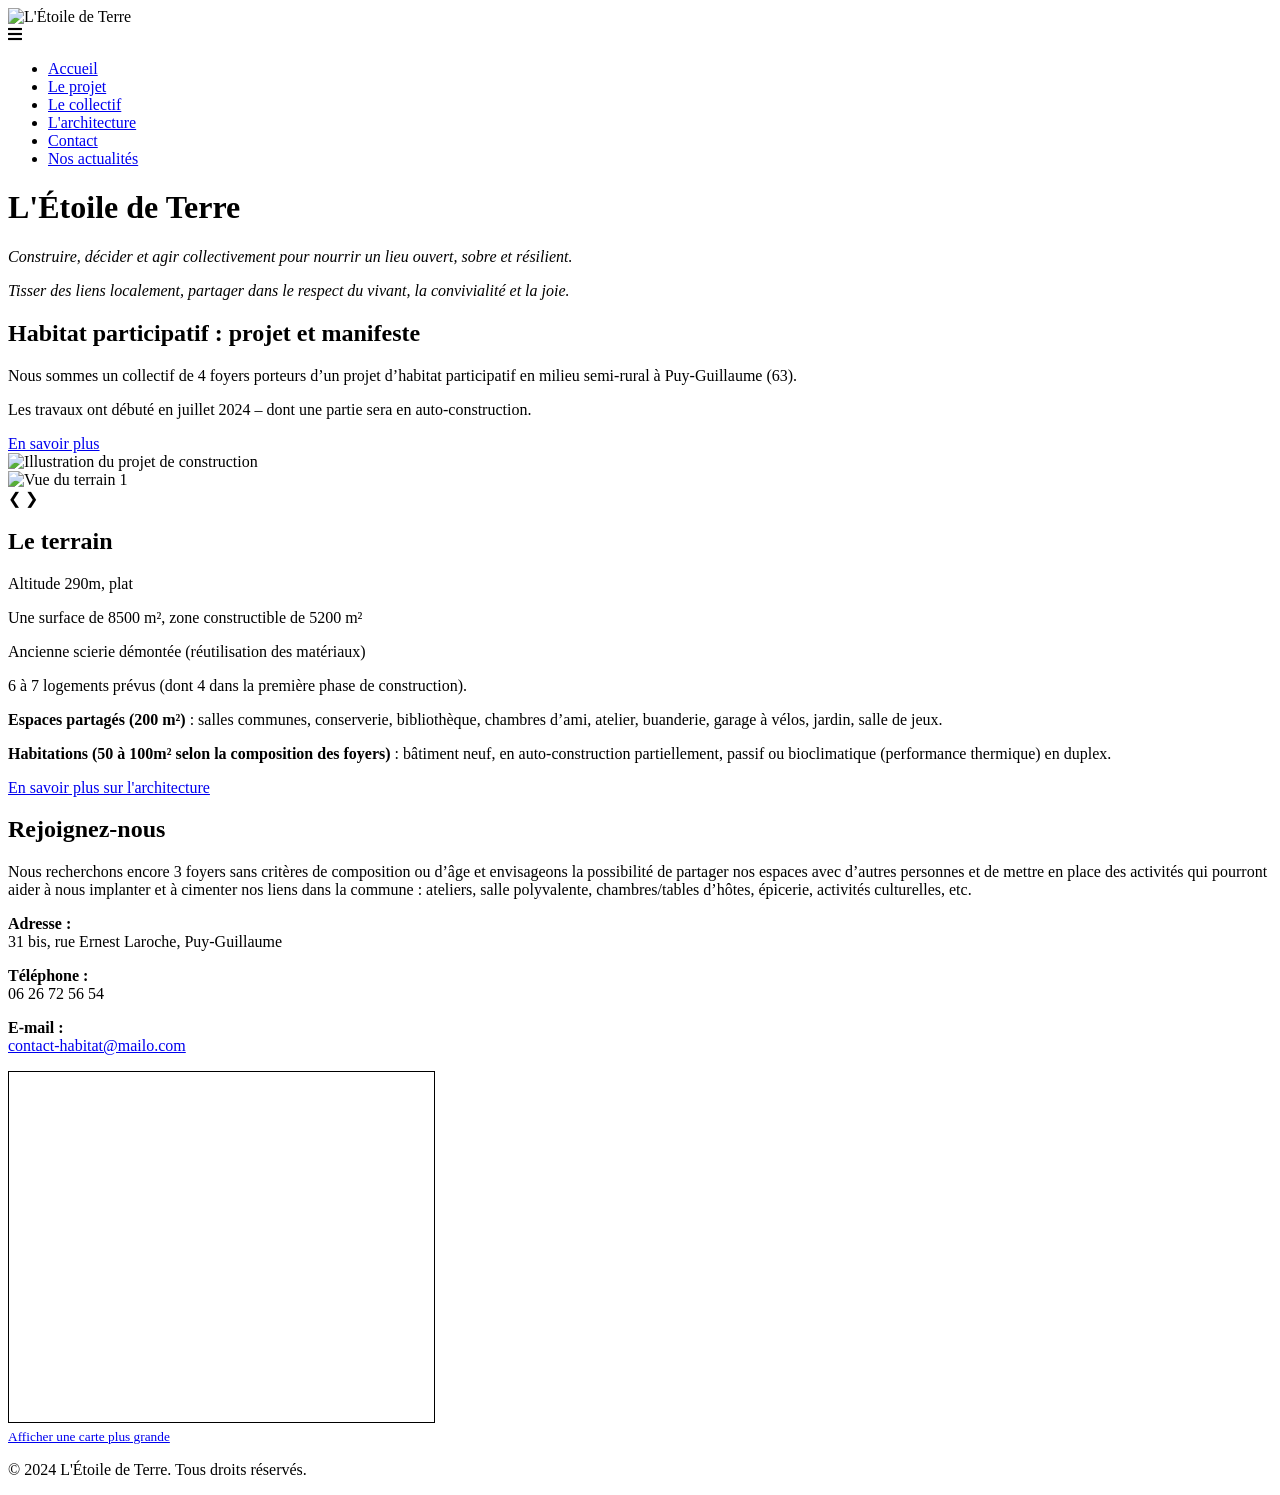
==== index.html @ 8d04c7c5 "Correct italics markup in hero section" ====
<!DOCTYPE html>
<html lang="fr">
<head>
    <meta charset="UTF-8">
    <meta name="viewport" content="width=device-width, initial-scale=1.0">
    <title>L'Étoile de Terre</title>
    <link rel="stylesheet" href="styles.css">
    <link rel="icon" href="favicon.ico">
    <link rel="stylesheet" href="https://cdnjs.cloudflare.com/ajax/libs/font-awesome/5.15.4/css/all.min.css">
        <link href="https://fonts.googleapis.com/css2?family=Nunito:wght@400;700&display=swap" rel="stylesheet">

</head>
<body>
    <!-- Navigation -->
    <nav>
        <div class="logo">
            <img src="./images/logoedt.png" alt="L'Étoile de Terre">
        </div>
        <div class="menu-toggle" id="menu-toggle">
            <i class="fas fa-bars"></i>
        </div>
        <ul class="menu" id="menu">
            <li><a href="index.html">Accueil</a></li>
            <li><a href="projet.html">Le projet</a></li>
            <li><a href="collectif.html">Le collectif</a></li>
            <li><a href="architecture.html">L'architecture</a></li>
            <li><a href="#contact">Contact</a></li>
            <li><a href="https://us21.campaign-archive.com/home/?u=14c9bcc99f8c0db23cc598723&id=d79662e79e">Nos actualités</a></li>
        </ul>
    </nav>

    <!-- Section d'accueil -->
    <header class="hero">
        <div class="hero-text">
            <h1>L'Étoile de Terre</h1>
            <p><i>Construire, décider et agir collectivement pour nourrir un lieu ouvert, sobre et résilient.</i></p>
            <p><i>Tisser des liens localement, partager dans le respect du vivant, la convivialité et la joie.</i></p>
        </div>
    </header>

    <!-- Nouvelle Section "Projet et Manifeste" -->
    <section id="projet-manifeste" class="projet-manifeste-section">
        <div class="container">
            <div class="project-info">
                <h2>Habitat participatif : projet et manifeste</h2>
                <p>Nous sommes un collectif de 4 foyers porteurs d’un projet d’habitat participatif en milieu semi-rural à Puy-Guillaume (63).</p>
                <p>Les travaux ont débuté en juillet 2024 – dont une partie sera en auto-construction.</p>
                <a href="projet.html" class="btn">En savoir plus</a>
            </div>
            <div class="project-image">
                <img src="./images/habitat.webp" alt="Illustration du projet de construction">
            </div>
        </div>
    </section>

    <!-- Section sur le terrain -->
    <section id="terrain" class="terrain-section">
        <div class="container terrain-content">
            <div class="image-carousel">
                <div class="carousel">
                    <img src="./images/terrain1.jpeg" alt="Vue du terrain 1">
                    <img src="./images/terrain2.jpeg" alt="Vue du terrain 2">
                    <img src="./images/terrain3.jpeg" alt="Vue du terrain 3">
                    <img src="./images/terrain4.jpeg" alt="Vue du terrain 4">
                </div>
                <div class="carousel-controls">
                    <span class="prev">&#10094;</span>
                    <span class="next">&#10095;</span>
                </div>
            </div>
            <div class="terrain-description">
                <h2>Le terrain</h2>
                <p>Altitude 290m, plat</p>
                <p>Une surface de 8500 m², zone constructible de 5200 m²</p>
                <p>Ancienne scierie démontée (réutilisation des matériaux)</p>
                <p>6 à 7 logements prévus (dont 4 dans la première phase de construction).</p>
                <p><strong>Espaces partagés (200 m²)</strong> : salles communes, conserverie, bibliothèque, chambres d’ami, atelier, buanderie, garage à vélos, jardin, salle de jeux.</p>
                <p><strong>Habitations (50 à 100m² selon la composition des foyers)</strong> : bâtiment neuf, en auto-construction partiellement, passif ou bioclimatique (performance thermique) en duplex.</p>
                <a href="architecture.html" class="btn">En savoir plus sur l'architecture</a>
            </div>
        </div>
    </section>

    <!-- Section pour rejoindre le projet -->
    <section id="contact" class="contact-section">
        <div class="container contact-content">
            <div class="contact-text">
                <h2>Rejoignez-nous</h2>
                <p>Nous recherchons encore 3 foyers sans critères de composition ou d’âge et envisageons la possibilité de partager nos espaces avec d’autres personnes et de mettre en place des activités qui pourront aider à nous implanter et à cimenter nos liens dans la commune : ateliers, salle polyvalente, chambres/tables d’hôtes, épicerie, activités culturelles, etc.</p>
                <p><strong>Adresse :</strong><br>31 bis, rue Ernest Laroche, Puy-Guillaume</p>
                <p><strong>Téléphone :</strong><br>06 26 72 56 54</p>
                <p><strong>E-mail :</strong><br><a href="mailto:contact-habitat@mailo.com">contact-habitat@mailo.com</a></p>
            </div>
            <div class="contact-map">
            
                <div style="width: 100%"><iframe width="425" height="350" src="https://www.openstreetmap.org/export/embed.html?bbox=3.4685039520263676%2C45.95470027265432%2C3.4993171691894536%2C45.97140585856473&amp;layer=mapnik&amp;marker=45.96305369527982%2C3.48391056060791" style="border: 1px solid black"></iframe><br/><small><a href="https://www.openstreetmap.org/?mlat=45.96305&amp;mlon=3.48391#map=15/45.96305/3.48391">Afficher une carte plus grande</a></small>
                </div>
            </div>
        </div>
    </section>

    <!-- Footer -->
    <footer>
        <div class="footer">
            <p>© 2024 L'Étoile de Terre. Tous droits réservés.</p>
        </div>
    </footer>

    <!-- Script pour le carrousel -->
    <script>
        let slideIndex = 0;
        showSlides();

        function showSlides() {
            let i;
            let slides = document.getElementsByClassName("carousel")[0].children;
            for (i = 0; i < slides.length; i++) {
                slides[i].style.display = "none";
            }
            slideIndex++;
            if (slideIndex > slides.length) {slideIndex = 1}
            slides[slideIndex-1].style.display = "block";
            setTimeout(showSlides, 4000); // Change image every 4 seconds
        }

        document.querySelector('.prev').addEventListener('click', () => changeSlide(-1));
        document.querySelector('.next').addEventListener('click', () => changeSlide(1));

        function changeSlide(n) {
            slideIndex += n;
            showSlides();
        }

        // Menu responsive
        const menuToggle = document.getElementById('menu-toggle');
        const menu = document.getElementById('menu');

        menuToggle.addEventListener('click', () => {
            menu.classList.toggle('active');
            const icon = menuToggle.querySelector('i');
            icon.classList.toggle('fa-bars');
            icon.classList.toggle('fa-times');
        });
    </script>
</body>
</html>
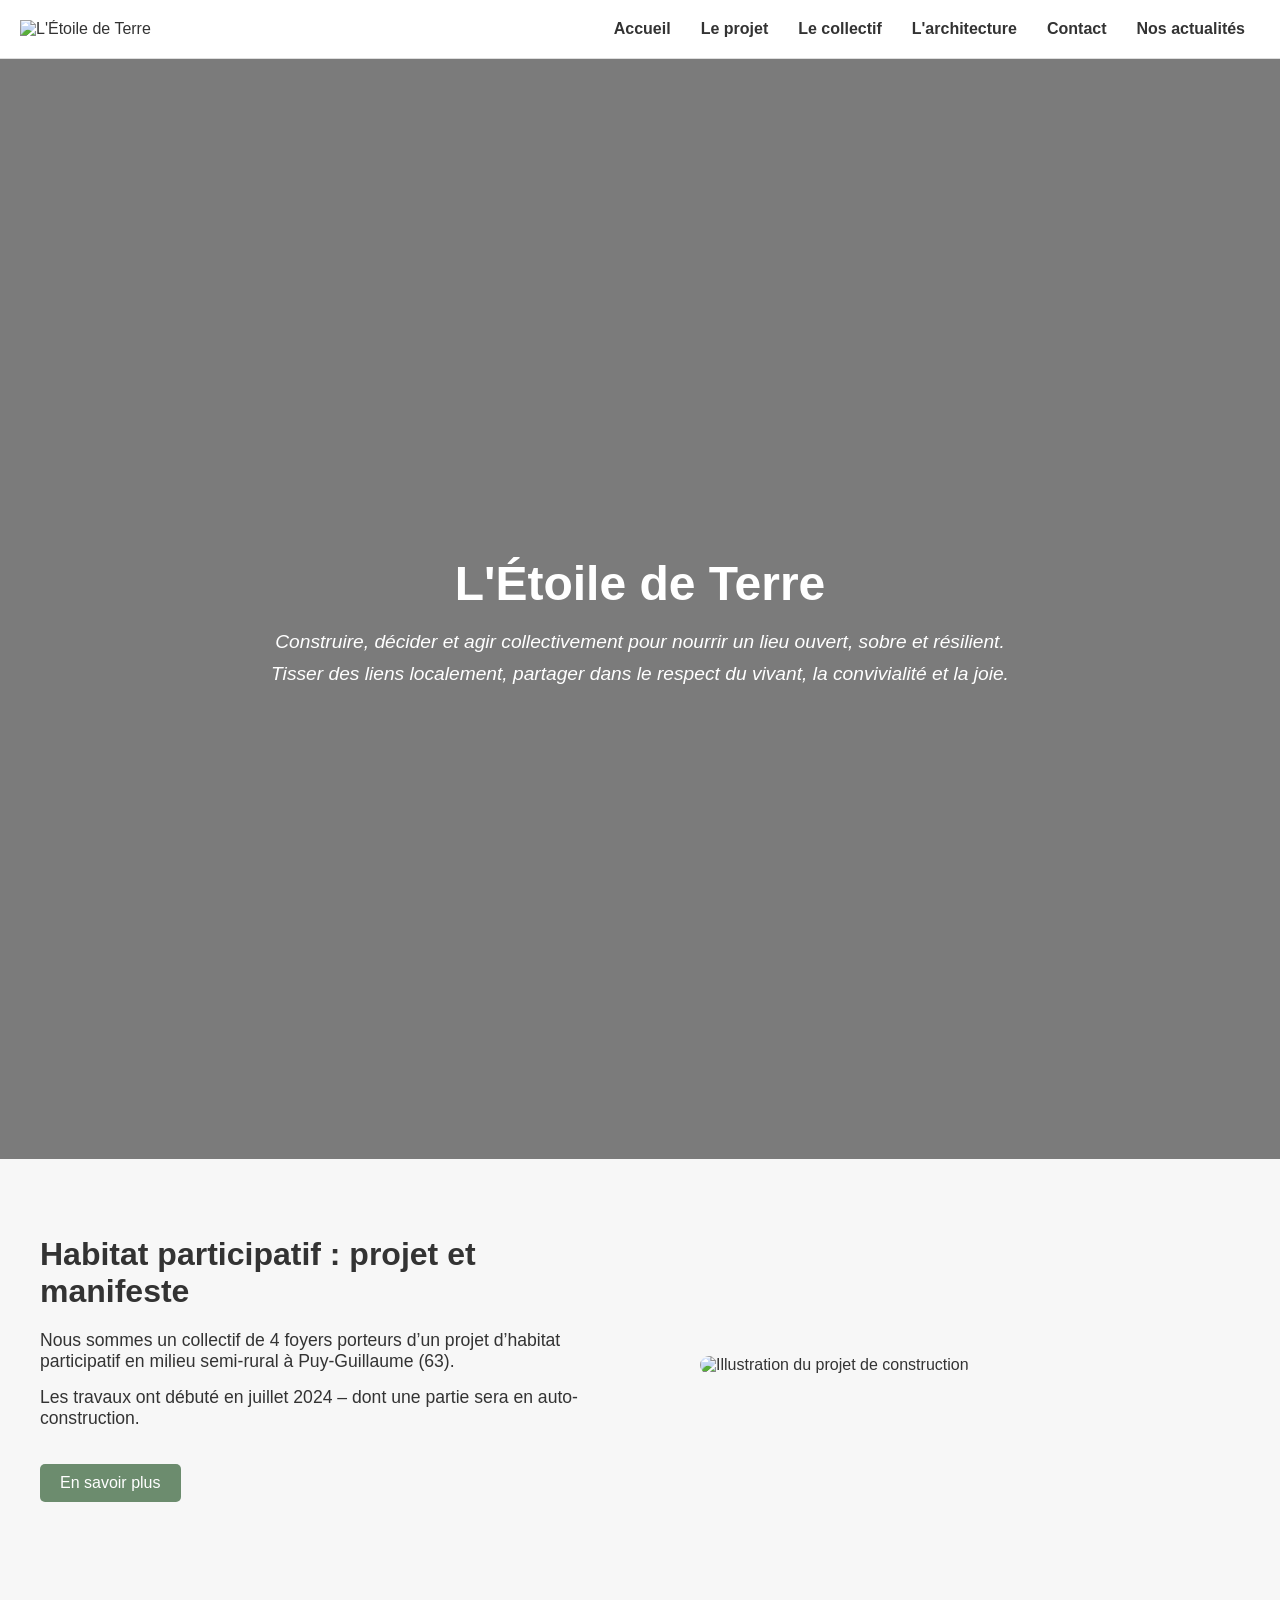
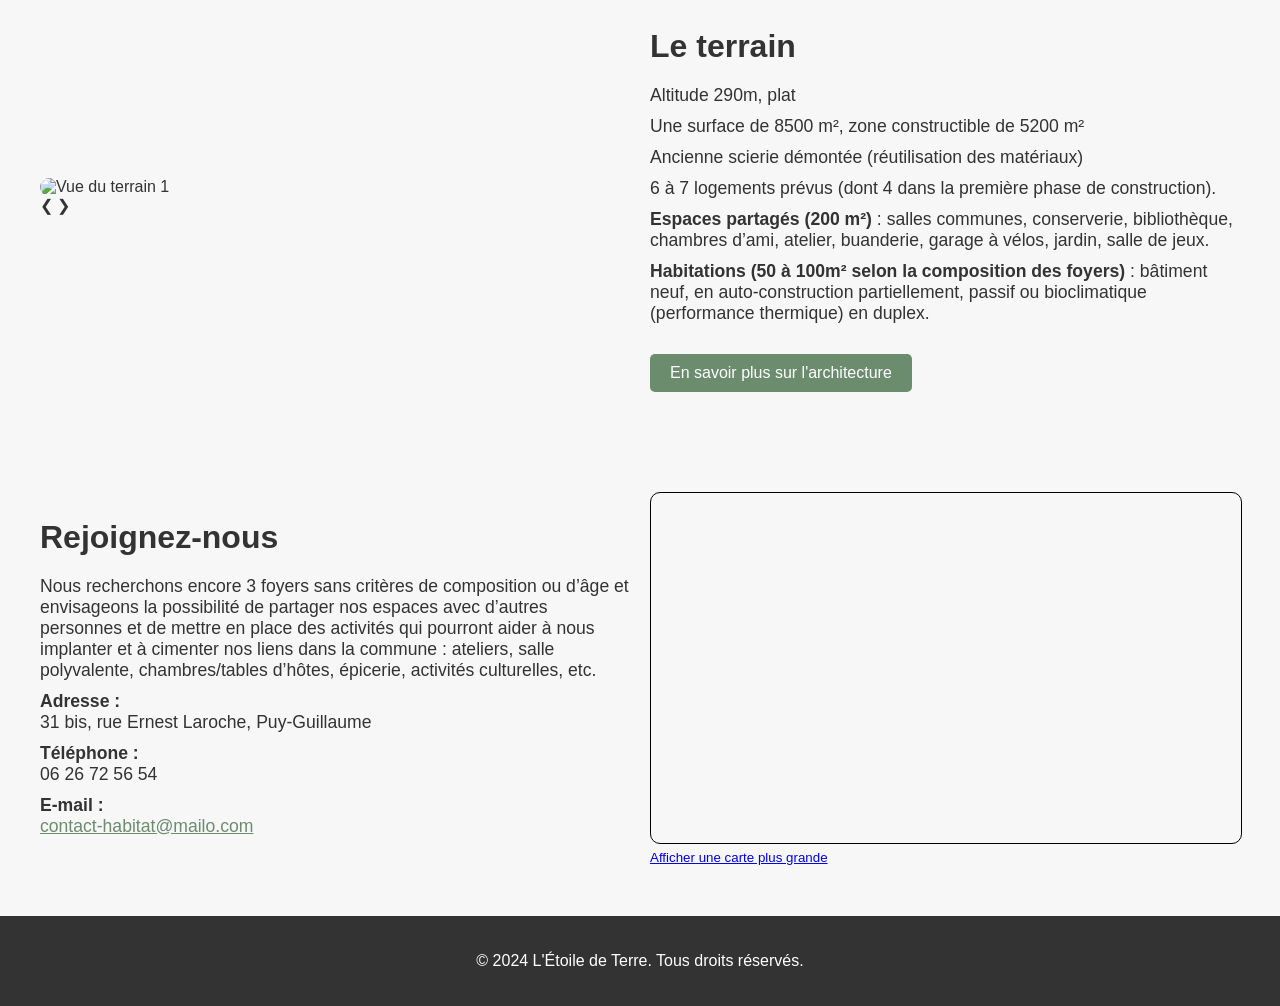
==== commit 7249710d: "Prevent double increment on manual slides" ====
--- a/index.html
+++ b/index.html
@@ -107,29 +107,42 @@
     </footer>
 
     <!-- Script pour le carrousel -->
-    <script>
-        let slideIndex = 0;
-        showSlides();
-
-        function showSlides() {
-            let i;
-            let slides = document.getElementsByClassName("carousel")[0].children;
-            for (i = 0; i < slides.length; i++) {
-                slides[i].style.display = "none";
-            }
-            slideIndex++;
-            if (slideIndex > slides.length) {slideIndex = 1}
-            slides[slideIndex-1].style.display = "block";
-            setTimeout(showSlides, 4000); // Change image every 4 seconds
-        }
+    <script>
+        let slideIndex = 0;
+        let slideTimeout;
+        showSlides();
+
+        function showSlides(advance = true) {
+            const slides = document.getElementsByClassName("carousel")[0].children;
+            for (let i = 0; i < slides.length; i++) {
+                slides[i].style.display = "none";
+            }
+
+            if (advance) {
+                slideIndex++;
+            }
+
+            if (slideIndex > slides.length) {
+                slideIndex = 1;
+            }
+
+            if (slideIndex < 1) {
+                slideIndex = slides.length;
+            }
+
+            slides[slideIndex - 1].style.display = "block";
+
+            clearTimeout(slideTimeout);
+            slideTimeout = setTimeout(() => showSlides(true), 4000); // Change image every 4 seconds
+        }
 
         document.querySelector('.prev').addEventListener('click', () => changeSlide(-1));
         document.querySelector('.next').addEventListener('click', () => changeSlide(1));
 
-        function changeSlide(n) {
-            slideIndex += n;
-            showSlides();
-        }
+        function changeSlide(n) {
+            slideIndex += n;
+            showSlides(false);
+        }
 
         // Menu responsive
         const menuToggle = document.getElementById('menu-toggle');
--- a/styles.css
+++ b/styles.css
@@ -0,0 +1,475 @@
+/* Global Styles */
+body {
+    font-family: 'Nunito', sans-serif;
+    margin: 0;
+    padding: 0;
+    background-color: #f7f7f7;
+    color: #333;
+}
+
+h1, h2, h3, h4, h5, h6 {
+    font-weight: 700; /* Applique un poids plus épais pour les titres */
+}
+p {
+    font-weight: 400; /* Applique un poids normal pour les paragraphes */
+}
+
+/* Navigation Styles */
+nav {
+    display: flex;
+    justify-content: space-between;
+    align-items: center;
+    background-color: #fff;
+    padding: 20px;
+    border-bottom: 1px solid #ddd;
+}
+
+.logo img {
+    height: 50px;
+}
+
+.menu {
+    list-style: none;
+    display: flex;
+    margin: 0;
+    padding: 0;
+}
+
+.menu li {
+    margin: 0 15px;
+}
+
+.menu a {
+    text-decoration: none;
+    color: #333;
+    font-weight: bold;
+}
+
+.menu-toggle {
+    display: none;
+    font-size: 1.5em;
+    cursor: pointer;
+}
+
+/* Menu Responsive */
+.menu {
+    display: flex;
+    flex-direction: row; /* Menu en ligne sur les écrans larges */
+}
+
+.menu.active {
+    display: flex;
+    flex-direction: column;
+    position: absolute;
+    top: 70px;
+    left: 0;
+    width: 100%;
+    background-color: #fff;
+    border-top: 1px solid #ddd;
+    z-index: 100;
+}
+
+.menu li {
+    margin: 0 15px;
+}
+
+/* Hero Section */
+.hero {
+    background-image: url('./images/terrain4.jpeg'); /* Remplace 'hero-background.jpg' par le nom de ton image */
+    background-size: cover; /* Couvre toute la section */
+    background-position: center; /* Centre l'image */
+    background-attachment: fixed; /* Rend l'image de fond fixe */
+    position: relative; /* Crée un contexte pour le fond opaque */
+    padding: 100px 20px;
+    color: #fff;
+    text-align: center;
+    height: 100vh; /* Prend la hauteur de la fenêtre */
+    display: flex; /* Centre le contenu */
+    justify-content: center;
+    align-items: center;
+}
+
+/* Ajout d'un fond opaque derrière le texte */
+.hero::before {
+    content: '';
+    position: absolute;
+    top: 0;
+    left: 0;
+    width: 100%;
+    height: 100%;
+    background: rgba(0, 0, 0, 0.5); /* Ajoute un fond noir avec une opacité de 0.4 */
+    z-index: 1;
+}
+
+/* Style pour le texte du header */
+.hero-text {
+    position: relative; /* Assure que le texte est au-dessus du fond opaque */
+    z-index: 2;
+}
+
+.hero-text h1 {
+    font-size: 3em;
+    margin-bottom: 20px;
+}
+
+.hero-text p {
+    font-size: 1.2em;
+    margin: 10px 0;
+}
+
+/* Projet et Manifeste Section */
+.projet-manifeste-section {
+    padding: 50px 20px;
+    display: flex;
+    justify-content: space-between;
+    align-items: center;
+    max-width: 1200px;
+    margin: 0 auto; /* Centrer la section */
+    flex-wrap: wrap; /* Permet de passer en colonne sur petits écrans */
+}
+
+.container {
+    display: flex; /* Flexbox pour le conteneur parent */
+    flex-wrap: wrap; /* Permet de passer en colonne sur petits écrans */
+    justify-content: space-between; /* Espace entre les sections */
+    align-items: center;
+    width: 100%;
+}
+
+.project-info {
+    flex: 1; /* Prend 50% de l'espace disponible */
+    max-width: 45%; /* Limite la largeur de la section */
+    margin-right: 20px; /* Espacement entre le texte et l'image */
+    text-align: left;
+}
+
+.project-info h2 {
+    font-size: 2em;
+    margin-bottom: 20px;
+}
+
+.project-info p {
+    font-size: 1.1em;
+    margin: 15px 0;
+}
+
+.project-info .btn {
+    display: inline-block;
+    background-color: #6c8c6e;
+    color: #fff;
+    padding: 10px 20px;
+    text-decoration: none;
+    border-radius: 5px;
+    margin-top: 20px;
+}
+
+.project-image {
+    flex: 1; /* Prend 50% de l'espace disponible */
+    max-width: 45%; /* Limite la largeur de l'image */
+    margin-top: 20px; /* Ajout d'une marge pour espacer les sections */
+}
+
+.project-image img {
+    width: 100%;
+    border-radius: 10px;
+}
+
+/* Section Terrain */
+.terrain-section {
+    padding: 50px 20px;
+    display: flex;
+    flex-direction: row;
+    justify-content: space-between;
+    align-items: center;
+    max-width: 1200px;
+    margin: 0 auto; /* Centrer la section */
+}
+
+.terrain-content {
+    display: flex;
+    justify-content: space-between;
+    align-items: center;
+    width: 100%;
+}
+
+.image-carousel {
+    flex: 1;
+    margin-right: 20px; /* Espacement entre les images et le texte */
+}
+
+.carousel img {
+    width: 100%;
+    border-radius: 10px;
+}
+
+.terrain-description {
+    flex: 1;
+}
+
+.terrain-description h2 {
+    font-size: 2em;
+    margin-bottom: 20px;
+}
+
+.terrain-description p {
+    font-size: 1.1em;
+    margin: 10px 0;
+}
+
+.terrain-description .btn {
+    display: inline-block;
+    background-color: #6c8c6e;
+    color: #fff;
+    padding: 10px 20px;
+    text-decoration: none;
+    border-radius: 5px;
+    margin-top: 20px;
+}
+
+/* Section Contact */
+.contact-section {
+    padding: 50px 20px;
+    background-color: #f7f7f7;
+    max-width: 1200px;
+    margin: 0 auto; /* Centrer la section */
+}
+
+.contact-content {
+    display: flex;
+    justify-content: space-between;
+    align-items: flex-start;
+}
+
+.contact-text {
+    flex: 1;
+    margin-right: 20px;
+}
+
+.contact-text h2 {
+    font-size: 2em;
+    margin-bottom: 20px;
+}
+
+.contact-text p {
+    font-size: 1.1em;
+    margin: 10px 0;
+}
+
+.contact-text a {
+    color: #6c8c6e;
+}
+
+.contact-map {
+    flex: 1;
+}
+
+.contact-map iframe {
+    width: 100%;
+    border: 0;
+    border-radius: 10px;
+}
+
+/* Footer */
+footer {
+    background-color: #333;
+    color: #fff;
+    text-align: center; /* Centre le texte */
+    padding: 20px 0;
+    width: 100%; /* Occupe toute la largeur */
+}
+
+/* Responsive Design */
+@media (max-width: 768px) {
+    .menu-toggle {
+        display: block; /* Affiche le bouton menu sur mobile */
+    }
+
+    .menu {
+        display: none; /* Masque le menu par défaut */
+    }
+
+    .menu.active {
+        display: flex;
+    }
+
+    .project-info,
+    .project-image,
+    .terrain-content,
+    .contact-content {
+        flex-direction: column;
+        align-items: center;
+        text-align: center;
+    }
+
+    .project-info {
+        margin: 0;
+        max-width: 100%; /* Prend toute la largeur disponible */
+    }
+
+    .project-info .btn,
+    .terrain-description .btn {
+        width: 100%;
+        max-width: 200px;
+        text-align: center;
+    }
+
+    .project-image {
+        margin-top: 20px;
+        max-width: 100%; /* Prend toute la largeur disponible */
+    }
+
+    .project-image img,
+    .carousel img,
+    .contact-map iframe {
+        max-width: 90%; /* Limite la taille de l'image */
+        margin: 20px 0;
+    }
+
+    .terrain-content,
+    .contact-content {
+        flex-direction: column;
+    }
+
+    .terrain-section,
+    .projet-manifeste-section,
+    .contact-section {
+        padding: 30px 10px;
+    }
+        .members-grid {
+        grid-template-columns: 1fr;
+    }
+
+    .member {
+        margin: 20px 0;
+    }
+    .projet-hero-image img {
+        max-width: 90%; /* Prend plus de place sur mobile */
+    }
+}
+
+/**projet**/
+/* Style pour l'image du projet */
+.projet-hero {
+    display: flex; /* Utilisation de flex pour centrer l'image */
+    justify-content: center; /* Centre l'image horizontalement */
+    align-items: center; /* Centre l'image verticalement */
+    border-radius: 10px; /* Coins arrondis */
+}
+
+/* Espacement autour de la section de contenu */
+.projet-section {
+    padding: 50px 20px;
+    max-width: 600px; /* Limite la largeur de la section */
+    margin: 0 auto; /* Centre la section sur l'écran */
+}
+
+/* Liste des valeurs */
+.projet-section ul {
+    margin: 20px 0;
+    padding-left: 20px; /* Décalage de la liste */
+}
+
+.projet-section ul li {
+    margin-bottom: 10px;
+    font-size: 1.1em;
+}
+
+/**collectif**/
+/* Sections */
+.collectif-section {
+    padding: 50px 20px;
+    background-color: #fff;
+}
+
+.container-collectif {
+    max-width: 1000px;
+    margin: 0 auto;
+    text-align: center;
+}
+
+.members-grid {
+    display: grid;
+    grid-template-columns: 1fr 1fr;
+    gap: 20px;
+    margin-top: 40px;
+}
+
+.member {
+    background-color: #f2f2f2;
+    border: 1px solid #ddd;
+    border-radius: 10px;
+    padding: 20px;
+    text-align: left;
+    display: flex;
+    flex-direction: column;
+    align-items: center;
+}
+
+.member-photo img {
+    width: 150px;
+    height: 150px;
+    border-radius: 50%;
+    margin-bottom: 20px;
+    object-fit: cover;
+    border: 3px solid #6c8c6e;
+}
+
+.member-info h2 {
+    font-size: 1.5em;
+    color: #6c8c6e;
+}
+
+.member-info p {
+    font-size: 1em;
+    line-height: 1.6;
+    margin: 15px 0;
+}
+
+/**architecture**/
+/* Hero Section pour la page de conception architecturale */
+.architecture-hero {
+    display: flex; /* Utilisation de flex pour centrer l'image */
+    justify-content: center; /* Centre l'image horizontalement */
+    align-items: center; /* Centre l'image verticalement */
+    border-radius: 10px; /* Coins arrondis */
+}
+
+.architecture-hero-image img {
+    width: 100%;
+    height: auto;
+    object-fit: cover;
+}
+
+/* Section Architecture */
+.architecture-section {
+    padding: 50px 20px;
+    max-width: 600px;
+    margin: 0 auto;
+}
+
+.architecture-section h1,
+.architecture-section h2,
+.architecture-section h3 {
+    text-align: left;
+    color: #333;
+    margin-bottom: 20px;
+}
+
+.architecture-section h1 {
+    font-size: 2.5em;
+    border-bottom: 2px solid #333;
+    padding-bottom: 10px;
+}
+
+.architecture-section h2 {
+    font-size: 2em;
+}
+
+.architecture-section h3 {
+    font-size: 1.5em;
+}
+
+.architecture-section p {
+    font-size: 1.1em;
+}
+
